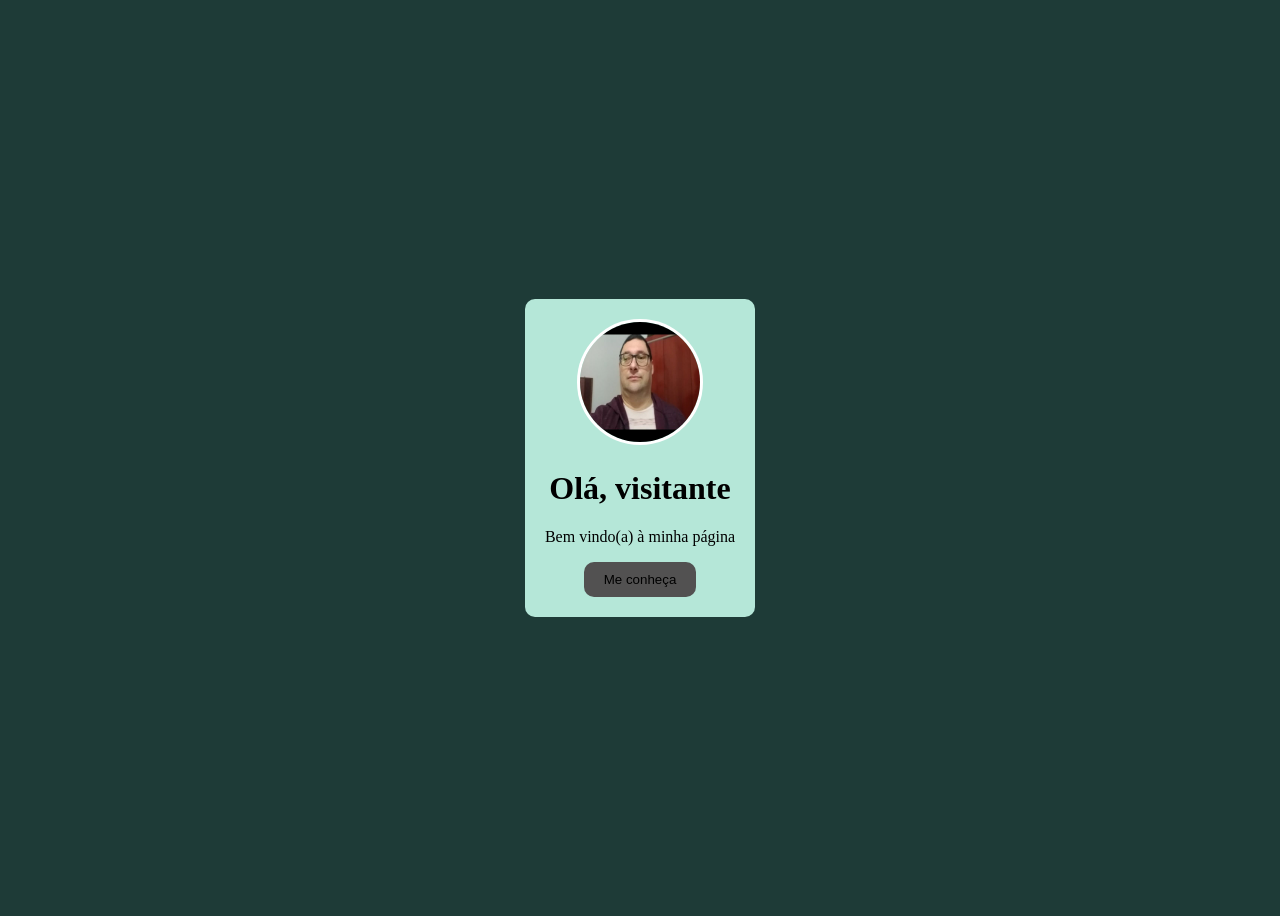
==== index.html @ 66ca4a99 "projeto 1" ====
<!DOCTYPE html> <!--documento html 5-->
<html lang="pt-br"> <!--elemento raiz-->
   <head> <!--cabeçalho-->
      <title> Cartão de Visita </title>
      <!--sistema de codificação português-->
      <meta charset="utf-8">
      <!--ligação para o CSS--> 
      <link rel="stylesheet" href="styles.css">
   </head>
   <body> <!--corpo-->
      <div class="cartao"> <!--divisão lógica-->
         <!--adicionar imagem-->
         <img src="daniel.jpg" alt="Não apareceu imagem" class="imagem">
        <!--cabeçalho nível 1-->
        <h1>Olá, visitante</h1>
        <!--criar parágrafo-->
        <p>
          Bem vindo(a) à minha página
        </p>
        <button> Me conheça </button>
      </div>
      <div>
      <!--
         <p class="cartao">
            Este é um exemplo de reuso
         </p>-->
      </div>
   </body>
</html>
---- styles.css ----
body {
    /* cor de fundo*/
    background-color: #1e3b37;
    /*flexbox*/
    display: flex;
    /*alinhamento horizontal*/
    justify-content: center;
    /*alinhamento na vertical*/
    align-items: center;
    /*ocupa a tela inteira*/
    height: 100vh;
}
/*para referenciar o class usamos "."*/
/*usamos class para reutilizar estilos,(usa a mesma caixa div)*/
.cartao {
    background-color:rgb(181, 231, 216);
    /* cantos arredondados */
    border-radius: 10px;
    /*espaçamento interno*/
    padding: 20px;
    /*alinhamento do texto na div*/
    text-align: center;
    
}
button{
    border: none;
    /*cor de fundo*/
    background-color: #525151;
    /*cor do texto*/
    color: black;
    /*cantos arredondados*/
    border-radius: 10px;
    /*espaçamento interno*/
    padding: 10px 20px;
    /*cria um cursor quando o mouse passa por cima*/
    cursor: pointer;
}
.imagem{
    /*largura*/
    width: 120px;
    /*altura*/
    height: 120px;
    /*cantos arredondados-foto circular*/
    border-radius: 50%;
    /*borda colorida, com espessura, tipo e cor*/
    border: 3px solid #fff
}
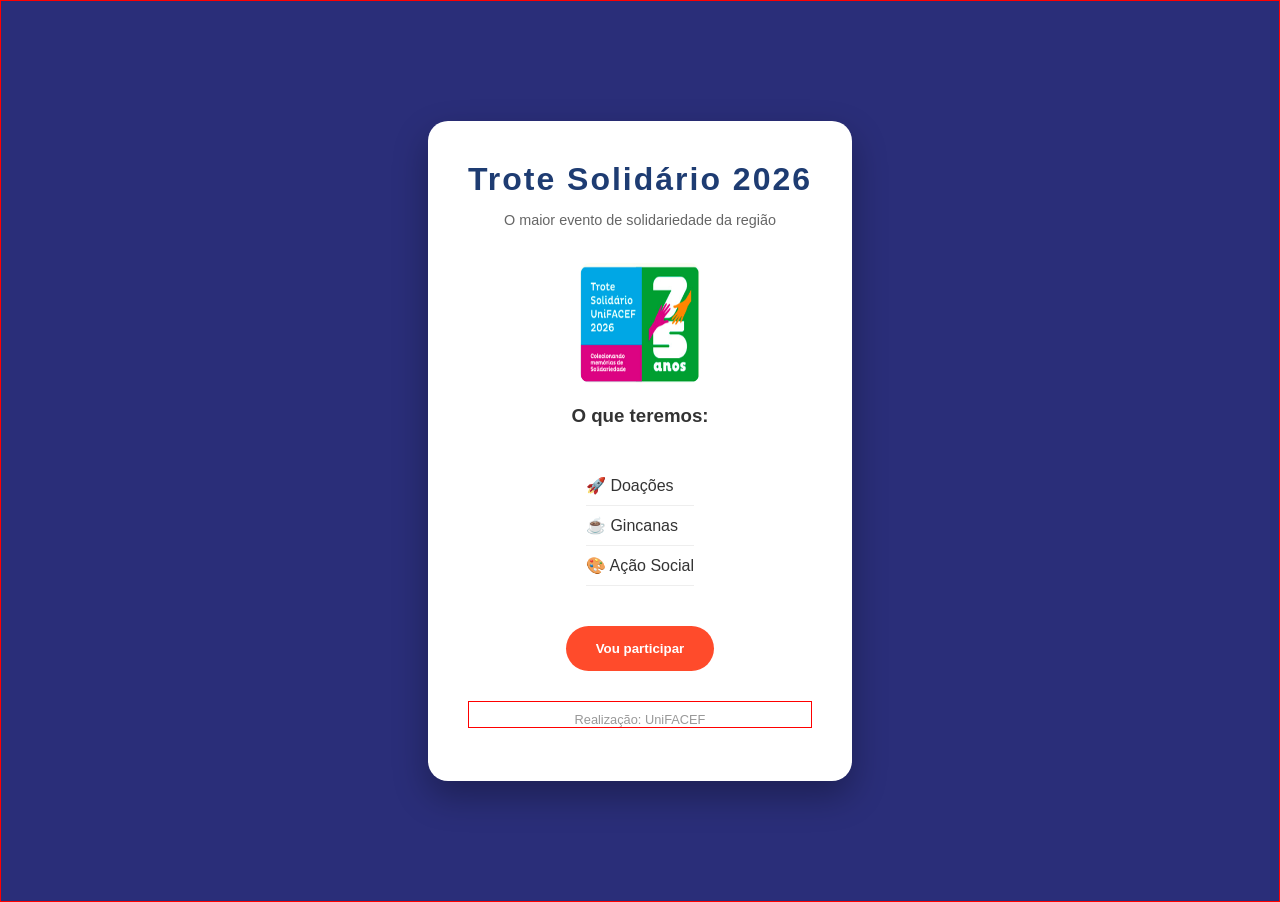
==== commit 27399cab: "Add files via upload" ====
--- a/index.html
+++ b/index.html
@@ -1,29 +1,32 @@
-<!DOCTYPE html> <!--documento html 5-->
-<html lang="pt-br"> <!--elemento raiz-->
-   <head> <!--cabeçalho-->
-      <title> Cartão de Visita </title>
-      <!--sistema de codificação português-->
-      <meta charset="utf-8">
-      <!--ligação para o CSS--> 
-      <link rel="stylesheet" href="styles.css">
-   </head>
-   <body> <!--corpo-->
-      <div class="cartao"> <!--divisão lógica-->
-         <!--adicionar imagem-->
-         <img src="daniel.jpg" alt="Não apareceu imagem" class="imagem">
-        <!--cabeçalho nível 1-->
-        <h1>Olá, visitante</h1>
-        <!--criar parágrafo-->
-        <p>
-          Bem vindo(a) à minha página
-        </p>
-        <button> Me conheça </button>
-      </div>
-      <div>
-      <!--
-         <p class="cartao">
-            Este é um exemplo de reuso
-         </p>-->
-      </div>
-   </body>
+<!DOCTYPE html>
+<html lang="pt-br">
+    <head>
+        <meta charset="UTF-8">
+        <link rel="stylesheet" href="trote.css">
+        <title>Trote Solidário 2026</title>
+    </head>
+    <body>
+        <div class="container">
+            <header>
+                <h1>Trote Solidário 2026</h1>
+                <p class="subtitulo">O maior evento de solidariedade da região</p>
+            </header>
+
+            <section class="conteudo">
+                <img src="trote.png" alt="Banner Tech" class="banner">
+                
+                <h3>O que teremos:</h3>
+                <ul>
+                    <li>🚀 Doações</li>
+                    <li>☕ Gincanas</li>
+                    <li>🎨 Ação Social</li>
+                </ul>
+            </section>
+
+            <footer>
+                <button class="btn-inscricao">Vou participar</button>
+                <p>Realização: UniFACEF</p>
+            </footer>
+        </div>
+    </body>
 </html>
--- a/trote.css
+++ b/trote.css
@@ -0,0 +1,84 @@
+/* Reset básico e fundo degradê */
+
+body {
+    border: 1px solid red; 
+    margin: 0;
+    padding: 0;
+    font-family: 'Segoe UI', Tahoma, Geneva, Verdana, sans-serif;
+    background: #2a2e79;
+    display: flex;
+    justify-content: center;
+    align-items: center;
+    min-height: 100vh;
+    color: #333;
+}
+
+/* Container principal empilhado */
+.container {
+    background-color: white;
+    padding: 40px;
+    border-radius: 20px;
+    box-shadow: 0 15px 35px rgba(0,0,0,0.3);
+    text-align: center;
+    max-width: 400px;
+    display: flex;
+     flex-direction: column; /*Empilha os itens um embaixo do outro */
+     gap: 20px;  /* Espaço entre header, section e footer */
+}
+
+/* Estilizando o cabeçalho */
+header h1 {
+    margin: 0;
+    color: #1e3c72;
+    letter-spacing: 2px; 
+}
+
+.subtitulo {
+    font-size: 0.9rem;
+    color: #666; 
+}
+
+/* Seção de Conteúdo e Lista */
+.banner {
+     width: 120px;
+    height: 120px;
+    border-radius: 10px;
+}
+
+ul {
+     list-style: none; /* Remove as bolinhas */
+     padding: 0; 
+     text-align: left; /*Alinha a lista à esquerda para ficar mais organizado */
+     margin: 20px auto;
+     display: inline-block; 
+}
+
+li {
+     padding: 10px 0; 
+     border-bottom: 1px solid #eee; /* Linha sutil entre itens */
+}
+
+/* Botão com efeito de estado */
+.btn-inscricao {
+     background-color: #ff4b2b;
+    color: white;
+    border: none;
+    padding: 15px 30px;
+    border-radius: 50px;
+    font-weight: bold;
+    cursor: pointer;
+    transition: 0.3s; 
+}
+
+.btn-inscricao:hover {
+    background-color: #ff416c;
+    transform: translateY(-3px); 
+}
+
+footer p {
+    border: 1px solid red;
+     font-size: 0.8rem;
+    margin-top: 30px;
+    color: #999; 
+    padding-top: 10px;
+}
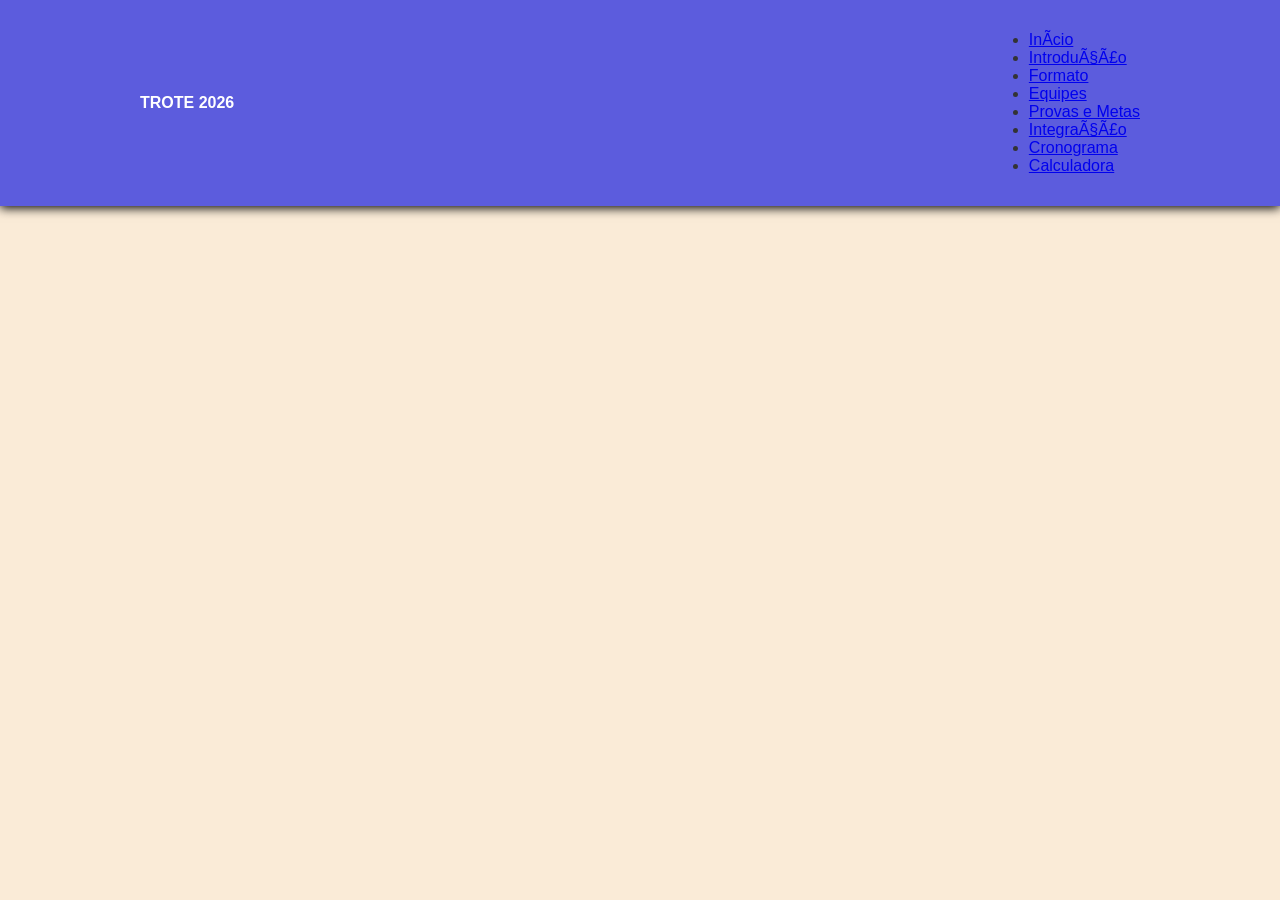
==== commit 87f46506: "Add files via upload" ====
--- a/index.html
+++ b/index.html
@@ -1,32 +1,39 @@
 <!DOCTYPE html>
-<html lang="pt-br">
-    <head>
-        <meta charset="UTF-8">
-        <link rel="stylesheet" href="trote.css">
-        <title>Trote Solidário 2026</title>
+<html>
+    <head lang="pt-br">
+       <title>Trote Solidário </title>
+       <meta charset="UFT-8">
+       <link rel="stylesheet" href="styles.css">
     </head>
     <body>
-        <div class="container">
-            <header>
-                <h1>Trote Solidário 2026</h1>
-                <p class="subtitulo">O maior evento de solidariedade da região</p>
-            </header>
+        <nav class="Menu"><!--Menu de navegação-->
+            <div class="menu-conteiner">
+                <a href="index.html" class="menu-logo"> Trote 2026</a>
+                <ul>
+                    <li> <a href="index.html"> Início</a></li>
+                    <li><a href="introducao.html"> Introdução </a></li>
+                    <li><a href="formato.html"> Formato</a></li>
+                    <li><a href="equipes.html"> Equipes </a></li>
+                    <li><a href="provas.html"> Provas e Metas </a></li>
+                    <li><a href="integracao.html"> Integração </a></li>
+                    <li><a href="cronograma.html"> Cronograma </a></li>
+                    <li><a href="calculadora.html"> Calculadora </a></li>
+                </ul>
+            </div>
 
-            <section class="conteudo">
-                <img src="trote.png" alt="Banner Tech" class="banner">
-                
-                <h3>O que teremos:</h3>
-                <ul>
-                    <li>🚀 Doações</li>
-                    <li>☕ Gincanas</li>
-                    <li>🎨 Ação Social</li>
-                </ul>
+        </nav>
+        <header>
+
+        </header>
+        <main><!--varios sections-->
+            <section>
+
+            </section>
+            <section>
+
             </section>
 
-            <footer>
-                <button class="btn-inscricao">Vou participar</button>
-                <p>Realização: UniFACEF</p>
-            </footer>
-        </div>
+        </main>
+
     </body>
 </html>
--- a/styles.css
+++ b/styles.css
@@ -0,0 +1,31 @@
+body {
+    margin: 0;
+    font-family:'Segoe UI', sans-serif;
+    background-color: antiquewhite;
+    color: #333;
+
+
+}
+.Menu{
+    background-color: rgb(92, 92, 221);
+    padding: 15px 0;
+    position: sticky; /*menu fixo, sempre no topo*/
+    top: 0; /*posição 0- posição acima*/
+    z-index: 1000; /*fica sempre por cima dos outros conteudos, qnt maior o nmr "mais por cima" fica*/
+    box-shadow: black 0 2px 10px ; /*caixa com sombra*/
+}
+.menu-conteiner{
+    max-width: 1000px;
+    margin: 0 auto;
+    display: flex;
+    justify-content: space-between;
+    align-items: center;
+    padding: 0 20px;
+}
+.menu-logo{
+    color: white;
+    text-decoration: none; /*link sem sublinhamento*/
+    font-weight: bold; /*negrito*/
+    font-size: 1, 2rem; /*1, 2 *16px*/
+    text-transform: uppercase; /*letra maiúscula*/
+}
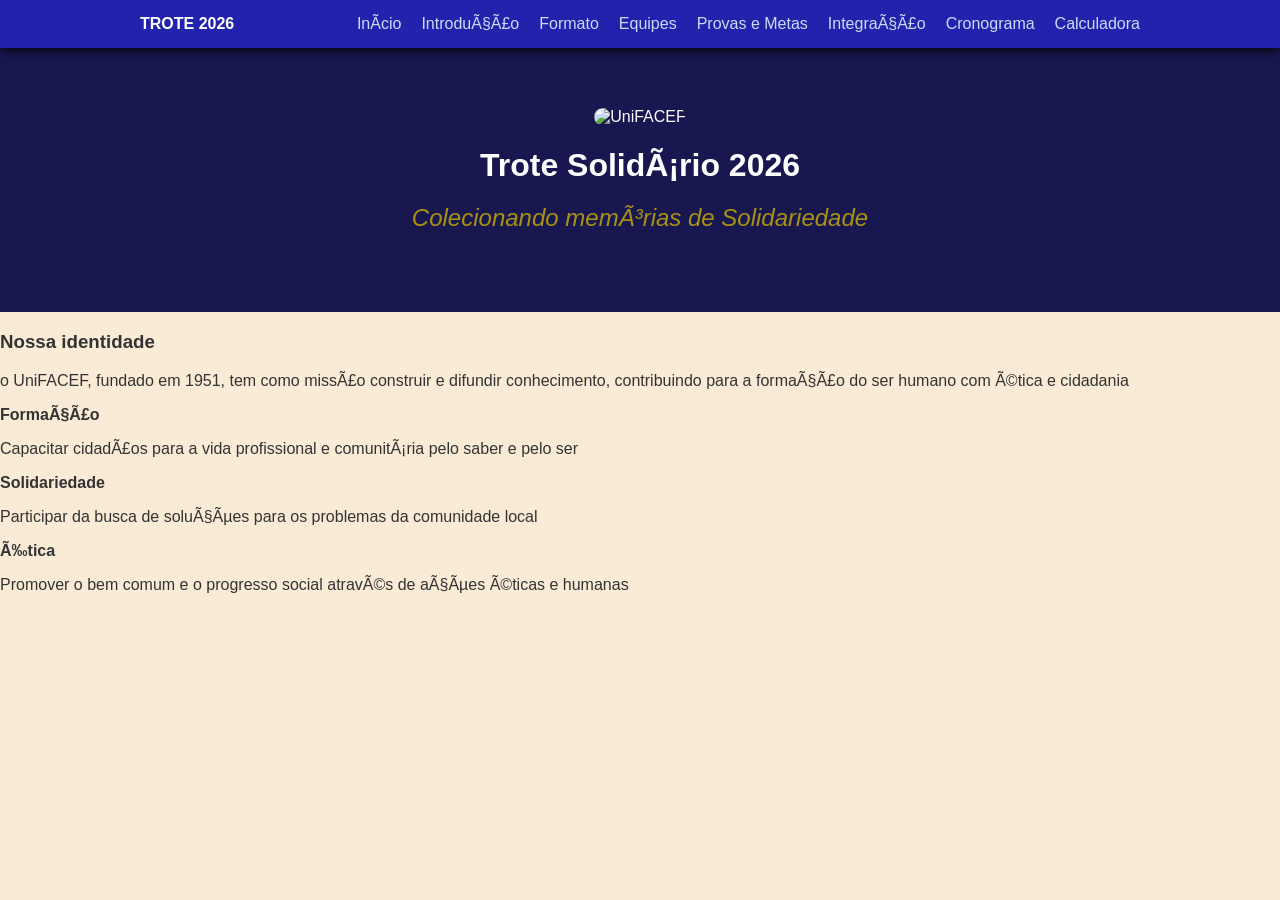
==== commit f5051f21: "Add files via upload" ====
--- a/index.html
+++ b/index.html
@@ -7,9 +7,9 @@
     </head>
     <body>
         <nav class="Menu"><!--Menu de navegação-->
-            <div class="menu-conteiner">
+            <div class="menu-container">
                 <a href="index.html" class="menu-logo"> Trote 2026</a>
-                <ul>
+                <ul class="lista">
                     <li> <a href="index.html"> Início</a></li>
                     <li><a href="introducao.html"> Introdução </a></li>
                     <li><a href="formato.html"> Formato</a></li>
@@ -22,12 +22,32 @@
             </div>
 
         </nav>
-        <header>
-
+        <header class="cabecalho">
+            <div class="cabecalho-container">
+                <img src="d:\Usuários\26751\Documents\intex\trote.png" alt="UniFACEF" class="cabecalho-logo">
+                <h1> Trote Solidário 2026</h1>
+                <h2> Colecionando memórias de Solidariedade</h2>
+            </div>
         </header>
-        <main><!--varios sections-->
-            <section>
-
+        <main class="principal"><!--varios sections-->
+            <section class="missao-valores">
+                <h3> Nossa identidade</h3>
+                <p> o UniFACEF, fundado em 1951, tem como missão construir e difundir conhecimento, 
+                    contribuindo para a formação do ser humano com ética e cidadania</p>
+            <div class="pilares-container">
+                <div class="pilar">
+                    <strong> Formação </strong>
+                    <p>Capacitar cidadãos para a vida profissional e comunitária pelo saber e pelo ser</p>
+                </div>
+                <div class="pilar">
+                    <strong> Solidariedade </strong>
+                    <p> Participar da busca de soluções para os problemas da comunidade local</p>
+                </div>
+                <div class="pilar">
+                    <strong> Ética </strong>
+                    <p> Promover o bem comum e o progresso social através de ações éticas e humanas</p>
+                </div>
+            </div>        
             </section>
             <section>
 
--- a/styles.css
+++ b/styles.css
@@ -7,14 +7,14 @@
 
 }
 .Menu{
-    background-color: rgb(92, 92, 221);
+    background-color: rgb(34, 34, 172);
     padding: 15px 0;
     position: sticky; /*menu fixo, sempre no topo*/
     top: 0; /*posição 0- posição acima*/
     z-index: 1000; /*fica sempre por cima dos outros conteudos, qnt maior o nmr "mais por cima" fica*/
     box-shadow: black 0 2px 10px ; /*caixa com sombra*/
 }
-.menu-conteiner{
+.menu-container{
     max-width: 1000px;
     margin: 0 auto;
     display: flex;
@@ -28,4 +28,40 @@
     font-weight: bold; /*negrito*/
     font-size: 1, 2rem; /*1, 2 *16px*/
     text-transform: uppercase; /*letra maiúscula*/
+}
+.lista{
+    list-style: none;/*tira as bolinhas*/
+    display:flex;/*alinha os itens*/
+    gap: 20px;/*espaço entre os elementos*/
+    margin: 0;/*barra curta*/
+    padding: 0;/*barra curta*/
+}
+.lista a{
+    color: #cbdcf7;
+    text-decoration: none;
+    font-size: 0,9rem;/*1 rem = 16 pixel*/
+    font-weight: 500;/*"peso" da fonte*/
+    transition: color 0.3s;/*muda a cor do link qnd o mouse passa por cima*/
+}
+.lista a:hover{
+    color: antiquewhite;
+}
+.cabecalho{
+    background-color: rgb(24, 23, 80);
+    color: #fff;
+    padding: 60px 20px;
+    margin: none;
+    text-align: center;
+}
+.cabecalho h1{
+    font-size: 2,5rem;
+    margin-bottom: 5px;
+}
+.cabecalho h2{
+    font-weight: 300;
+    font-style: italic;
+    color: rgb(168, 146, 18);
+}
+.cabecalho-logo{
+    border-radius: 10px;
 }
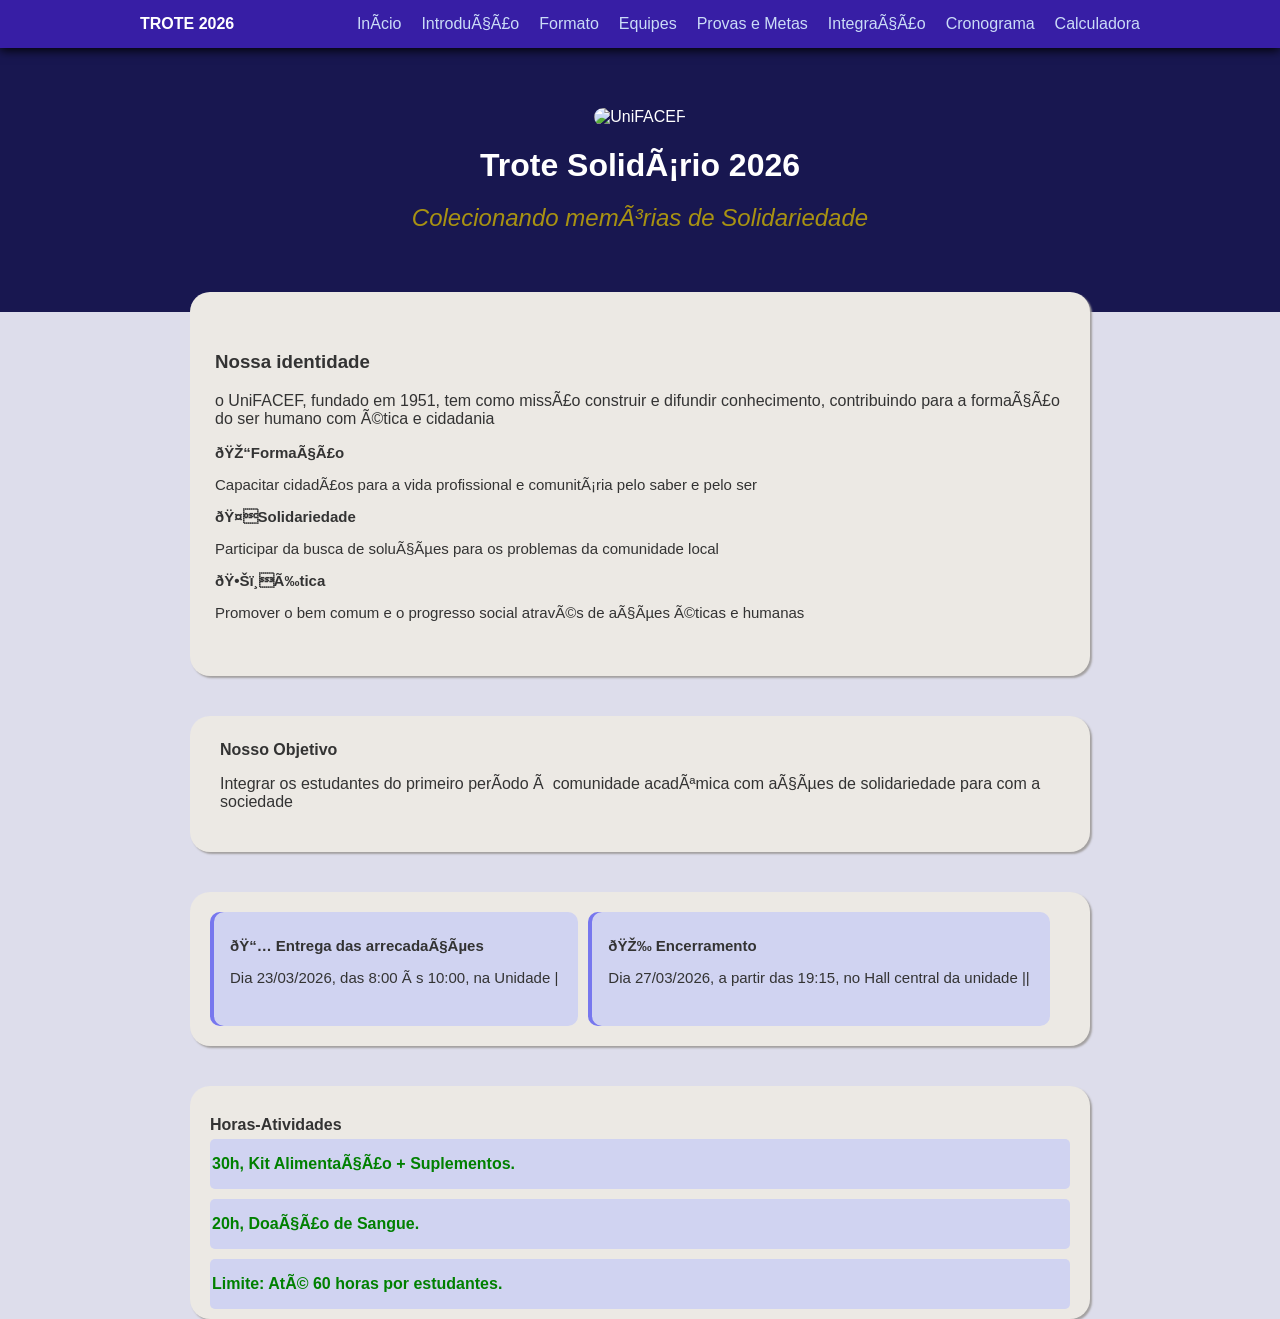
==== commit f3b5ed18: "Add files via upload" ====
--- a/index.html
+++ b/index.html
@@ -3,7 +3,7 @@
     <head lang="pt-br">
        <title>Trote Solidário </title>
        <meta charset="UFT-8">
-       <link rel="stylesheet" href="styles.css">
+       <link rel="stylesheet" href="style.css">
     </head>
     <body>
         <nav class="Menu"><!--Menu de navegação-->
@@ -24,7 +24,7 @@
         </nav>
         <header class="cabecalho">
             <div class="cabecalho-container">
-                <img src="d:\Usuários\26751\Documents\intex\trote.png" alt="UniFACEF" class="cabecalho-logo">
+                <img src="c:\Users\marci\OneDrive\Imagens\trote.jpg" alt="UniFACEF" class="cabecalho-logo">
                 <h1> Trote Solidário 2026</h1>
                 <h2> Colecionando memórias de Solidariedade</h2>
             </div>
@@ -36,22 +36,56 @@
                     contribuindo para a formação do ser humano com ética e cidadania</p>
             <div class="pilares-container">
                 <div class="pilar">
-                    <strong> Formação </strong>
+                    <strong> 🎓Formação </strong>
                     <p>Capacitar cidadãos para a vida profissional e comunitária pelo saber e pelo ser</p>
                 </div>
                 <div class="pilar">
-                    <strong> Solidariedade </strong>
+                    <strong> 🤝Solidariedade </strong>
                     <p> Participar da busca de soluções para os problemas da comunidade local</p>
                 </div>
                 <div class="pilar">
-                    <strong> Ética </strong>
+                    <strong> 🕊️Ética </strong>
                     <p> Promover o bem comum e o progresso social através de ações éticas e humanas</p>
                 </div>
-            </div>        
             </section>
-            <section>
+            </div> 
+            <div class="objetivos">
+                <section>
+                    <strong>Nosso Objetivo</strong>
+                    <p> Integrar os estudantes do primeiro período à comunidade 
+                    acadêmica com ações de solidariedade para com a sociedade</p>
+                </section>
+            </div>
+            <div class="data">
+                <div class="data-container">
+                    <section>
+                        <strong>📅 Entrega das arrecadações</strong>
+                        <p> Dia 23/03/2026, das 8:00 às 10:00, na Unidade |</p>
+                     </section>
+                </div>
+                <div class="encerramento">
+                    <section>
+                        <strong>🎉 Encerramento</strong>
+                        <p> Dia 27/03/2026, a partir das 19:15, 
+                            no Hall central da unidade ||</p>
+                    </section>
+                </div>
+            </div>
+            <div class="momento">
+                <section>
+                    <strong>Horas-Atividades</strong>
+                    <div class="um">
+                        <p>30h, Kit Alimentação + Suplementos.</p>
+                    </div>
+                    <div class="dois">
+                        <p>20h, Doação de Sangue.</p>
+                    </div>
+                    <div class="tres">
+                        <p>Limite: Até 60 horas por estudantes.</p>
+                    </div>
+                </section>
+            </div>
 
-            </section>
 
         </main>
 
--- a/style.css
+++ b/style.css
@@ -0,0 +1,156 @@
+body {
+    margin: 0;
+    font-family:'Segoe UI', sans-serif;
+    background-color: rgb(221, 221, 235);
+    color: #333;
+
+
+}
+.Menu{
+    background-color: rgb(55, 30, 165);
+    padding: 15px 0;
+    position: sticky; /*menu fixo, sempre no topo*/
+    top: 0; /*posição 0- posição acima*/
+    z-index: 1000; /*fica sempre por cima dos outros conteudos, qnt maior o nmr "mais por cima" fica*/
+    box-shadow: black 0 2px 10px ; /*caixa com sombra*/
+}
+.menu-container{
+    max-width: 1000px;
+    margin: 0 auto;
+    display: flex;
+    justify-content: space-between;
+    align-items: center;
+    padding: 0 20px;
+}
+.menu-logo{
+    color: white;
+    text-decoration: none; /*link sem sublinhamento*/
+    font-weight: bold; /*negrito*/
+    font-size: 1, 2rem; /*1, 2 *16px*/
+    text-transform: uppercase; /*letra maiúscula*/
+}
+.lista{
+    list-style: none;/*tira as bolinhas*/
+    display:flex;/*alinha os itens*/
+    gap: 20px;/*espaço entre os elementos*/
+    margin: 0;/*barra curta*/
+    padding: 0;/*barra curta*/
+}
+.lista a{
+    color: #cbdcf7;
+    text-decoration: none;
+    font-size: 0,9rem;/*1 rem = 16 pixel*/
+    font-weight: 500;/*"peso" da fonte*/
+    transition: color 0.3s;/*muda a cor do link qnd o mouse passa por cima*/
+}
+.lista a:hover{
+    color: antiquewhite;
+}
+.cabecalho{
+    background-color: rgb(24, 23, 80);
+    color: #fff;
+    padding: 60px 20px;
+    margin: none;
+    text-align: center;
+}
+.cabecalho h1{
+    font-size: 2,5rem;
+    margin-bottom: 5px;
+}
+.cabecalho h2{
+    font-weight: 300;
+    font-style: italic;
+    color: rgb(168, 146, 18);
+}
+.principal{
+    max-width: 900px;
+    margin: -40px auto 40px;
+    padding: 20px;
+
+    }
+.cabecalho-logo{
+    border-radius: 10px;
+}
+.missao-valores{
+    background-color: rgb(236, 233, 228);
+    padding: 40px 25px;
+    border-radius: 20px;
+    gap: 10px;
+    text-align: left;
+    box-shadow: #a3a0a0 2px 2px 2px;
+    margin: none;
+}
+.pilares-container{
+    gap: 10px;
+    font-size: 15px;
+}
+.objetivos{
+    background-color: rgb(236, 233, 228);
+    padding: 25px 30px;
+    border-radius: 20px;
+    gap: 10px;
+    text-align: left;
+    box-shadow: #a3a0a0 2px 2px 2px;
+    margin: 40px auto -40px;
+}
+.data{
+    display: flex;
+    padding: 20px 20px;
+    background-color: rgb(236, 233, 228);
+    border-radius: 20px;
+    gap: 10px;
+    margin: 80px auto -80px;
+    box-shadow: #a3a0a0 2px 2px 2px;
+}
+.data-container{
+    gap: 20px;
+    font-size: 15px;
+    background-color: rgb(208, 211, 241);
+    padding: 25px 20px;
+    border-radius: 10px;
+    box-shadow: inset rgb(119, 119, 238) 4px 0 0; /*sombra interna*/
+}
+.encerramento{
+    gap: 20px;
+    font-size: 15px;
+    background-color: rgb(208, 211, 241);
+    padding: 25px 20px;
+    border-radius: 10px;
+    box-shadow: inset rgb(119, 119, 238) 4px 0 0; /*sombra interna*/
+}
+.momento{
+    background-color: rgb(236, 233, 228);
+    padding: 30px 20px;
+    border-radius: 20px;
+    gap: 10px;
+    text-align: left;
+    box-shadow: #a3a0a0 2px 2px 2px;
+    margin: 120px auto -120px;
+}
+.um{
+     background-color: rgb(208, 211, 241);
+     border-radius: 5px;
+     padding: 0.05px 2px;
+     color: green;
+     margin: 5px auto 5px;
+     font-weight: bold;
+    
+}
+.dois{
+    background-color: rgb(208, 211, 241);
+    border-radius: 5px;
+    padding: 0.05px 2px;
+    color: green;
+    margin: 10px auto -10px;
+    font-weight: bold;
+}
+.tres{
+    background-color: rgb(208, 211, 241);
+    border-radius: 5px;
+    padding: 0.05px 2px;
+    color: green;
+    margin: 20px auto -20px;
+    font-weight: bold;
+    
+    
+}
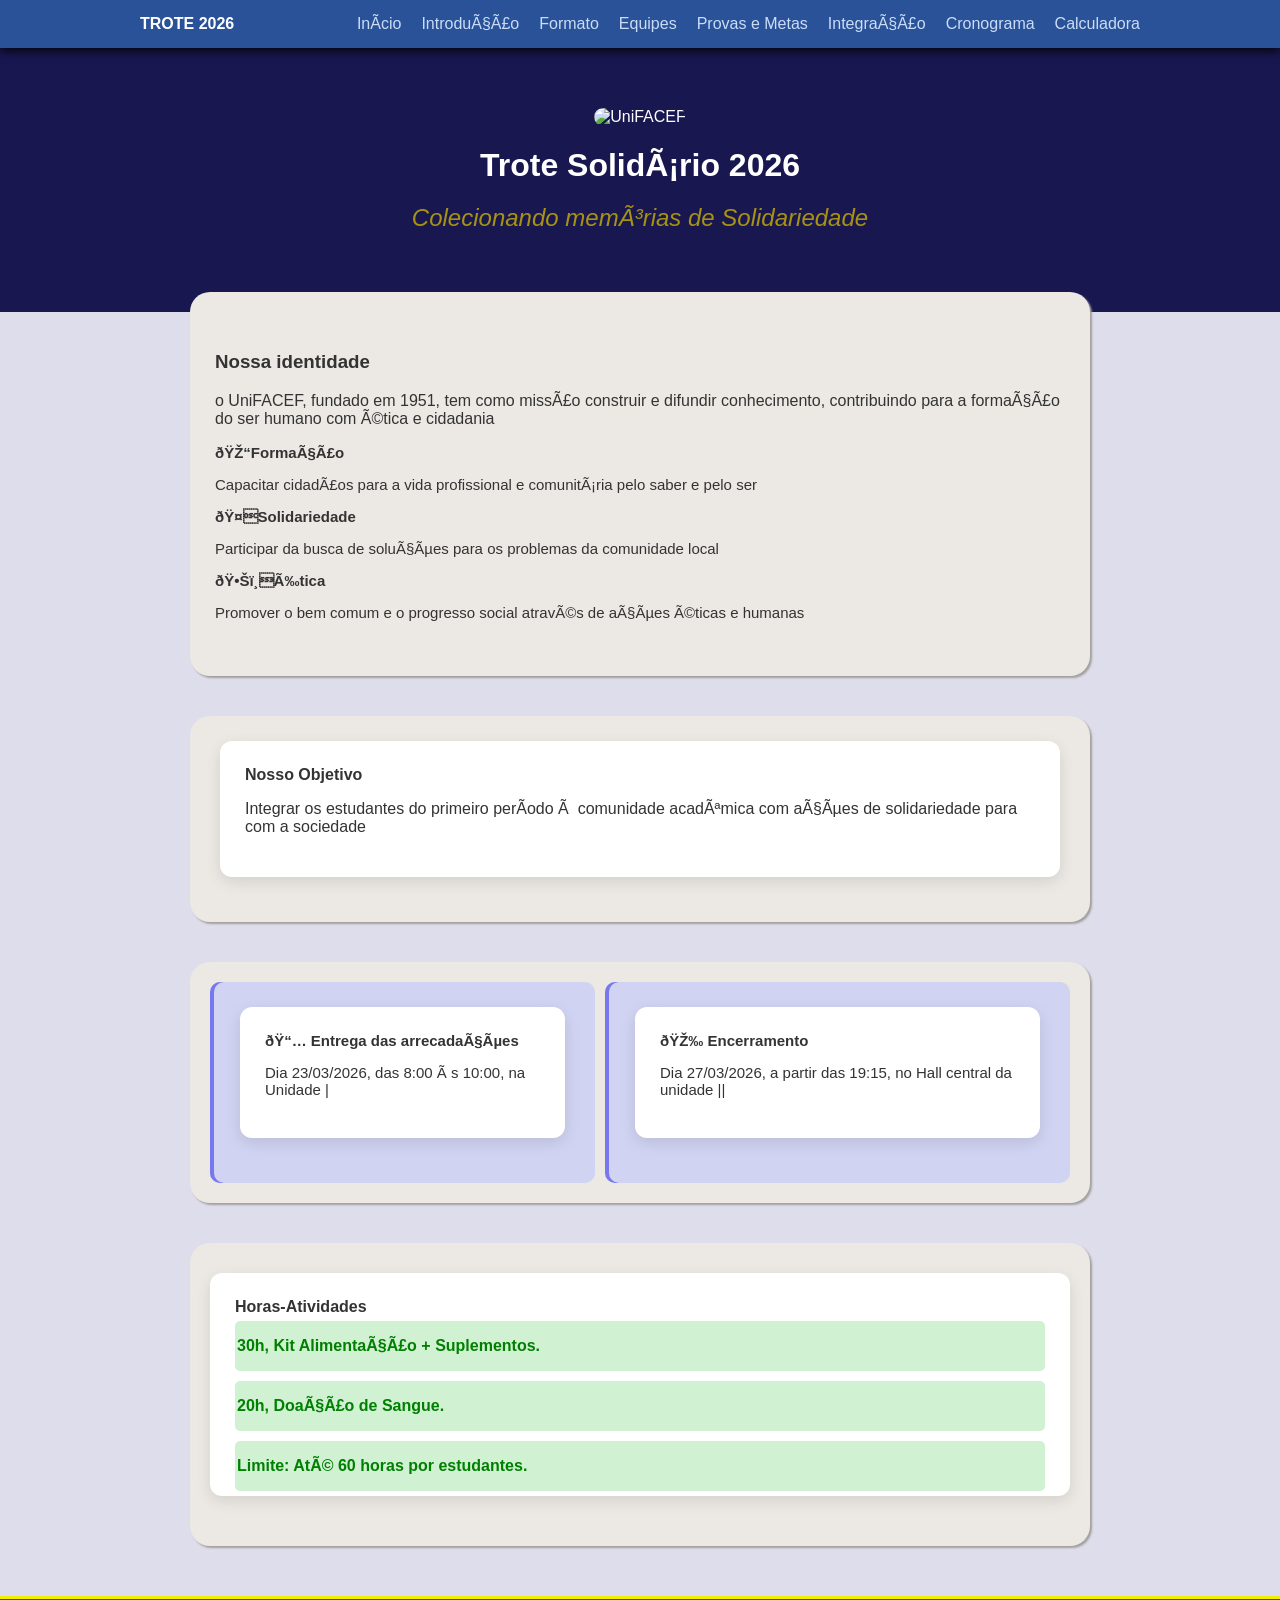
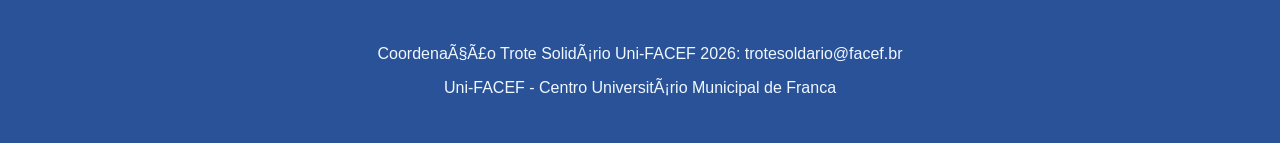
==== commit 0145e341: "Add files via upload" ====
--- a/index.html
+++ b/index.html
@@ -24,7 +24,7 @@
         </nav>
         <header class="cabecalho">
             <div class="cabecalho-container">
-                <img src="c:\Users\marci\OneDrive\Imagens\trote.jpg" alt="UniFACEF" class="cabecalho-logo">
+                <img src="d:\Usuários\26751\Documents\intex\trote.png" alt="UniFACEF" class="cabecalho-logo">
                 <h1> Trote Solidário 2026</h1>
                 <h2> Colecionando memórias de Solidariedade</h2>
             </div>
@@ -88,6 +88,9 @@
 
 
         </main>
-
+        <footer>
+            <p> Coordenação Trote Solidário Uni-FACEF 2026: trotesoldario@facef.br</p>
+            <p>Uni-FACEF - Centro Universitário Municipal de Franca</p>
+        </footer>
     </body>
 </html>
--- a/style.css
+++ b/style.css
@@ -7,7 +7,7 @@
 
 }
 .Menu{
-    background-color: rgb(55, 30, 165);
+    background-color: #2a5298;
     padding: 15px 0;
     position: sticky; /*menu fixo, sempre no topo*/
     top: 0; /*posição 0- posição acima*/
@@ -106,7 +106,7 @@
     gap: 20px;
     font-size: 15px;
     background-color: rgb(208, 211, 241);
-    padding: 25px 20px;
+    padding: 25px 30px;
     border-radius: 10px;
     box-shadow: inset rgb(119, 119, 238) 4px 0 0; /*sombra interna*/
 }
@@ -114,7 +114,7 @@
     gap: 20px;
     font-size: 15px;
     background-color: rgb(208, 211, 241);
-    padding: 25px 20px;
+    padding: 25px 30px;
     border-radius: 10px;
     box-shadow: inset rgb(119, 119, 238) 4px 0 0; /*sombra interna*/
 }
@@ -128,7 +128,7 @@
     margin: 120px auto -120px;
 }
 .um{
-     background-color: rgb(208, 211, 241);
+     background-color: rgb(208, 241, 210);
      border-radius: 5px;
      padding: 0.05px 2px;
      color: green;
@@ -137,7 +137,7 @@
     
 }
 .dois{
-    background-color: rgb(208, 211, 241);
+    background-color: rgb(208, 241, 210);
     border-radius: 5px;
     padding: 0.05px 2px;
     color: green;
@@ -145,12 +145,90 @@
     font-weight: bold;
 }
 .tres{
-    background-color: rgb(208, 211, 241);
+    background-color: rgb(208, 241, 210);
     border-radius: 5px;
     padding: 0.05px 2px;
     color: green;
     margin: 20px auto -20px;
-    font-weight: bold;
+    font-weight: bold;    
+}
+section {
+  
+    background: white;
+    margin-bottom: 20px;
+    padding: 25px;
+    border-radius: 12px;
+    box-shadow: 0 5px 15px rgba(0,0,0,0.1);
+}
+.texto-introducao{
+    line-height: 1,6;/*melhora a leitura do texto, procurar usar*/
+    margin-bottom: 20px;
+    text-align: justify;
     
+}
+.lista-valores{
     
+    list-style: none;
+    padding: 0;
+}
+.lista-valores li{
+    background: #cbdcf7;
+    padding: 15px;
+    margin-bottom: 10px;
+    border-radius: 8px;
+    border-left: 5px solid rgb(16, 16, 59);
+
+}
+table{
+    width: 100%;
+    border-collapse: collapse;
+    margin-top: 20px;
+    background: white;
+}
+th, td{/*celulas cabeçalho e corpo*/
+    padding: 15px;
+    text-align: left;
+    border-bottom: 1px solid #ddd;
+}
+th{
+    background-color: #2a5298;
+}
+tr :hover{
+ background-color: #f0ebeb;
+}
+.box-amarela{
+    width: 25px;
+    height: 25px;
+    border-radius: 4px;
+    background: yellow;
+}
+.itens{
+    align-items: center;
+    gap: 10px;
+    background-color: rgb(238, 222, 164);
+    padding: 10px;
+    border-radius: 10px;
+    border: 2px solid rgb(197, 170, 50);
+    border-style: dashed;
+}
+.suplementos{
+   padding: 20px 30px;
+   background-color: rgb(255, 228, 228);
+   border-left: red 5px solid;
+}
+h4{
+    color: rgb(158, 145, 23);
+}
+.M{
+    border-left: 5px solid #a5a202;
+    background-color:  rgb(250, 239, 205);
+}
+footer{
+    background-color: #2a5298;
+    border-top:solid #f1ee04;
+    text-align: center;
+    color: aliceblue;
+    gap: 10px;
+    padding: 30px;
+    margin-top: 150px;
 }
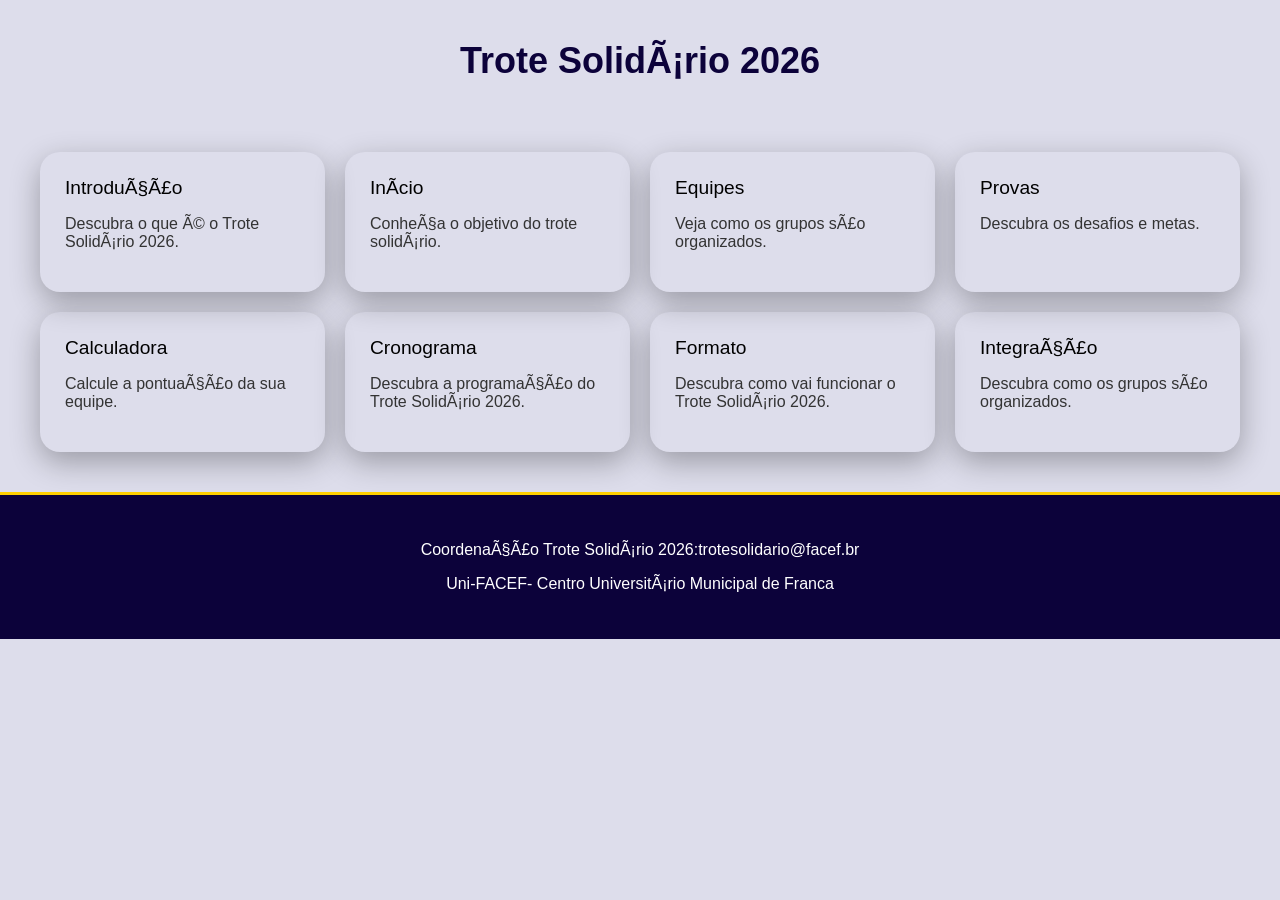
==== commit 103aa77c: "Add files via upload" ====
--- a/index.html
+++ b/index.html
@@ -6,91 +6,51 @@
        <link rel="stylesheet" href="style.css">
     </head>
     <body>
-        <nav class="Menu"><!--Menu de navegação-->
-            <div class="menu-container">
-                <a href="index.html" class="menu-logo"> Trote 2026</a>
-                <ul class="lista">
-                    <li> <a href="index.html"> Início</a></li>
-                    <li><a href="introducao.html"> Introdução </a></li>
-                    <li><a href="formato.html"> Formato</a></li>
-                    <li><a href="equipes.html"> Equipes </a></li>
-                    <li><a href="provas.html"> Provas e Metas </a></li>
-                    <li><a href="integracao.html"> Integração </a></li>
-                    <li><a href="cronograma.html"> Cronograma </a></li>
-                    <li><a href="calculadora.html"> Calculadora </a></li>
-                </ul>
+        <nav class="index"> <!-- Menu de navegação -->
+            <div class="indexzero">
+                <h1> Trote Solidário 2026 </h1>
+                
+        </nav>  
+        <div class="container">
+            <div class="card">
+                <a href="introducao.html">Introdução</a>
+                <p>Descubra o que é o Trote Solidário 2026.</p>
+            </div>
+            <div class="card">
+                <a href="inicio.html">Início</a>
+                <p>Conheça o objetivo do trote solidário.</p>
             </div>
 
-        </nav>
-        <header class="cabecalho">
-            <div class="cabecalho-container">
-                <img src="d:\Usuários\26751\Documents\intex\trote.png" alt="UniFACEF" class="cabecalho-logo">
-                <h1> Trote Solidário 2026</h1>
-                <h2> Colecionando memórias de Solidariedade</h2>
-            </div>
-        </header>
-        <main class="principal"><!--varios sections-->
-            <section class="missao-valores">
-                <h3> Nossa identidade</h3>
-                <p> o UniFACEF, fundado em 1951, tem como missão construir e difundir conhecimento, 
-                    contribuindo para a formação do ser humano com ética e cidadania</p>
-            <div class="pilares-container">
-                <div class="pilar">
-                    <strong> 🎓Formação </strong>
-                    <p>Capacitar cidadãos para a vida profissional e comunitária pelo saber e pelo ser</p>
-                </div>
-                <div class="pilar">
-                    <strong> 🤝Solidariedade </strong>
-                    <p> Participar da busca de soluções para os problemas da comunidade local</p>
-                </div>
-                <div class="pilar">
-                    <strong> 🕊️Ética </strong>
-                    <p> Promover o bem comum e o progresso social através de ações éticas e humanas</p>
-                </div>
-            </section>
-            </div> 
-            <div class="objetivos">
-                <section>
-                    <strong>Nosso Objetivo</strong>
-                    <p> Integrar os estudantes do primeiro período à comunidade 
-                    acadêmica com ações de solidariedade para com a sociedade</p>
-                </section>
-            </div>
-            <div class="data">
-                <div class="data-container">
-                    <section>
-                        <strong>📅 Entrega das arrecadações</strong>
-                        <p> Dia 23/03/2026, das 8:00 às 10:00, na Unidade |</p>
-                     </section>
-                </div>
-                <div class="encerramento">
-                    <section>
-                        <strong>🎉 Encerramento</strong>
-                        <p> Dia 27/03/2026, a partir das 19:15, 
-                            no Hall central da unidade ||</p>
-                    </section>
-                </div>
-            </div>
-            <div class="momento">
-                <section>
-                    <strong>Horas-Atividades</strong>
-                    <div class="um">
-                        <p>30h, Kit Alimentação + Suplementos.</p>
-                    </div>
-                    <div class="dois">
-                        <p>20h, Doação de Sangue.</p>
-                    </div>
-                    <div class="tres">
-                        <p>Limite: Até 60 horas por estudantes.</p>
-                    </div>
-                </section>
+            <div class="card">
+                <a href="equipes.html">Equipes</a>
+                <p>Veja como os grupos são organizados.</p>
             </div>
 
-
-        </main>
+            <div class="card">
+                <a href="provas.html">Provas</a>
+                <p>Descubra os desafios e metas.</p>
+            </div>
+            <div class="card">
+                <a href="calculadora.html">Calculadora</a>
+                <p>Calcule a pontuação da sua equipe.</p>
+            </div>
+            <div class="card">
+                <a href="cronograma.html">Cronograma</a>
+                <p>Descubra a programação do Trote Solidário 2026.</p>
+            </div>
+            <div class="card">
+                <a href="formato.html">Formato</a>
+                <p>Descubra como vai funcionar o Trote Solidário 2026.</p>
+            </div>
+            <div class="card">
+                <a href="integracao.html">Integração</a>
+                <p>Descubra como os grupos são organizados.</p>
+            </div>
+        </div>
         <footer>
-            <p> Coordenação Trote Solidário Uni-FACEF 2026: trotesoldario@facef.br</p>
-            <p>Uni-FACEF - Centro Universitário Municipal de Franca</p>
+            <p>Coordenação Trote Solidário 2026:trotesolidario@facef.br</p>
+            <p> Uni-FACEF- Centro Universitário Municipal de Franca</p>
         </footer>
+        
     </body>
 </html>
--- a/style.css
+++ b/style.css
@@ -6,8 +6,58 @@
 
 
 }
+
+.btn {
+  padding: 12px 25px;
+  background: var(--secondary);
+  border: none;
+  border-radius: 10px;
+  color: white;
+  cursor: pointer;
+  transition: 0.3s;
+}
+.btn a{
+    color: rgb(0, 0, 0);
+    text-decoration: none;
+}
+.btn:hover {
+  background: var(--accent);
+}
+
+/* CARDS */
+.container {
+  display: grid;
+  grid-template-columns: repeat(auto-fit, minmax(250px, 1fr));
+  gap: 20px;
+  padding: 40px;
+}
+.container a{
+    text-decoration: none;
+    color: rgb(0, 0, 0);
+    font-size: larger;
+}
+.card {
+    background: var(--card);
+    padding: 25px;
+    border-radius: 20px;
+    box-shadow: 0 10px 30px rgba(0,0,0,0.3);
+    transition: transform 0.3s;
+    
+}
+
+.card:hover {
+  transform: translateY(-10px);
+}
+
+.card h3 {
+  margin-bottom: 10px;
+  color: var(--accent);
+}
+
 .Menu{
-    background-color: #2a5298;
+    background: rgba(255, 255, 255, 0.1);
+    backdrop-filter: blur(10px);
+    border-radius: 15px;
     padding: 15px 0;
     position: sticky; /*menu fixo, sempre no topo*/
     top: 0; /*posição 0- posição acima*/
@@ -23,7 +73,8 @@
     padding: 0 20px;
 }
 .menu-logo{
-    color: white;
+    
+    color: rgb(1, 9, 85);
     text-decoration: none; /*link sem sublinhamento*/
     font-weight: bold; /*negrito*/
     font-size: 1, 2rem; /*1, 2 *16px*/
@@ -37,7 +88,7 @@
     padding: 0;/*barra curta*/
 }
 .lista a{
-    color: #cbdcf7;
+    color: #001f50;
     text-decoration: none;
     font-size: 0,9rem;/*1 rem = 16 pixel*/
     font-weight: 500;/*"peso" da fonte*/
@@ -47,8 +98,8 @@
     color: antiquewhite;
 }
 .cabecalho{
-    background-color: rgb(24, 23, 80);
-    color: #fff;
+    background-color: rgb(12, 2, 58);
+    color: #ffffff;
     padding: 60px 20px;
     margin: none;
     text-align: center;
@@ -60,7 +111,7 @@
 .cabecalho h2{
     font-weight: 300;
     font-style: italic;
-    color: rgb(168, 146, 18);
+    color: #ffffff
 }
 .principal{
     max-width: 900px;
@@ -72,7 +123,6 @@
     border-radius: 10px;
 }
 .missao-valores{
-    background-color: rgb(236, 233, 228);
     padding: 40px 25px;
     border-radius: 20px;
     gap: 10px;
@@ -84,29 +134,20 @@
     gap: 10px;
     font-size: 15px;
 }
-.objetivos{
-    background-color: rgb(236, 233, 228);
-    padding: 25px 30px;
-    border-radius: 20px;
-    gap: 10px;
-    text-align: left;
-    box-shadow: #a3a0a0 2px 2px 2px;
-    margin: 40px auto -40px;
-}
 .data{
     display: flex;
     padding: 20px 20px;
-    background-color: rgb(236, 233, 228);
+    background-color: rgb(255, 255, 255);
     border-radius: 20px;
     gap: 10px;
-    margin: 80px auto -80px;
+    margin: auto ;
     box-shadow: #a3a0a0 2px 2px 2px;
 }
 .data-container{
     gap: 20px;
     font-size: 15px;
     background-color: rgb(208, 211, 241);
-    padding: 25px 30px;
+    padding: 25px 20px;
     border-radius: 10px;
     box-shadow: inset rgb(119, 119, 238) 4px 0 0; /*sombra interna*/
 }
@@ -114,46 +155,44 @@
     gap: 20px;
     font-size: 15px;
     background-color: rgb(208, 211, 241);
-    padding: 25px 30px;
+    padding: 25px 20px;
     border-radius: 10px;
     box-shadow: inset rgb(119, 119, 238) 4px 0 0; /*sombra interna*/
 }
 .momento{
-    background-color: rgb(236, 233, 228);
-    padding: 30px 20px;
-    border-radius: 20px;
     gap: 10px;
     text-align: left;
-    box-shadow: #a3a0a0 2px 2px 2px;
-    margin: 120px auto -120px;
+    margin: 20px auto -20px ;
 }
 .um{
-     background-color: rgb(208, 241, 210);
+     background-color: rgb(208, 211, 241);
      border-radius: 5px;
      padding: 0.05px 2px;
-     color: green;
+     color:  rgb(12, 2, 58);
      margin: 5px auto 5px;
      font-weight: bold;
     
 }
 .dois{
-    background-color: rgb(208, 241, 210);
+    background-color: rgb(208, 211, 241);
     border-radius: 5px;
     padding: 0.05px 2px;
-    color: green;
+    color:  rgb(12, 2, 58);
     margin: 10px auto -10px;
     font-weight: bold;
 }
 .tres{
-    background-color: rgb(208, 241, 210);
+    background-color: rgb(208, 211, 241);
     border-radius: 5px;
     padding: 0.05px 2px;
-    color: green;
+    color:  rgb(12, 2, 58);
     margin: 20px auto -20px;
-    font-weight: bold;    
+    font-weight: bold;
+    
+    
 }
 section {
-  
+    margin: auto;
     background: white;
     margin-bottom: 20px;
     padding: 25px;
@@ -191,10 +230,8 @@
     border-bottom: 1px solid #ddd;
 }
 th{
-    background-color: #2a5298;
-}
-tr :hover{
- background-color: #f0ebeb;
+    background-color:  rgb(12, 2, 58);
+    color: white;
 }
 .box-amarela{
     width: 25px;
@@ -205,30 +242,197 @@
 .itens{
     align-items: center;
     gap: 10px;
-    background-color: rgb(238, 222, 164);
+    background-color: rgb(248, 228, 163);
     padding: 10px;
     border-radius: 10px;
-    border: 2px solid rgb(197, 170, 50);
+    border: 2px solid yellow;
     border-style: dashed;
 }
 .suplementos{
    padding: 20px 30px;
-   background-color: rgb(255, 228, 228);
-   border-left: red 5px solid;
+   background-color: rgb(231, 228, 255);
+   border-left: 5px solid  rgb(12, 2, 58);
 }
 h4{
     color: rgb(158, 145, 23);
 }
 .M{
-    border-left: 5px solid #a5a202;
-    background-color:  rgb(250, 239, 205);
-}
-footer{
-    background-color: #2a5298;
-    border-top:solid #f1ee04;
+    border-left: 5px solid  rgb(12, 2, 58);
+    background: #fdffdd;
+}
+.etapa{
+    display: flex;
+    padding: 0%;
+    gap: 2px;
+}
+.etapas{
+    border-left: 5px solid  rgb(12, 2, 58);
+    background: #e7ecf5;
+    border-radius: 5px;
+    padding: 20px 15px;
+}
+.box-cinza {
+    width: 25px; height: 25px;
+    border-radius: 4px;
+    background: gray;
+}
+.box-laranja{
+    width: 25px; height: 25px;
+    border-radius: 4px;
+    background: orange;
+}
+.box-marrom{
+    width: 25px; height: 25px;
+    border-radius: 4px;
+    background: brown;
+}
+.box-preto{
+    width: 25px; height: 25px;
+    border-radius: 4px;
+    background: black;
+}
+.box-rosa{
+    width: 25px; height: 25px;
+    border-radius: 4px;
+    background: rgb(255, 0, 212);
+}
+.box-roxo{
+    width: 25px; height: 25px;
+    border-radius: 4px;
+    background: rgb(109, 0, 109);
+}
+.box-verde{
+    width: 25px; height: 25px;
+    border-radius: 4px;
+    background: greenyellow;
+}
+.box-vermelho{
+    width: 25px; height: 25px;
+    border-radius: 4px;
+    background: red;
+}
+.evento{
+    margin-bottom: 25px;/*espacamento fora da borda*/
+    position: relative;/*"flutuar na página"*/
+}
+.evento ::before{/*elemento fantasma-aparece como primeiro elemento*/
+    content: ""; /*"modo arquiteto-necessário para colocar a linha do lado*/
+    width: 12px;
+    height: 12px;
+    background: rgb(255, 43, 43);
+    border-radius: 50%;
+    position: absolute;
+    left: -28px;
+    top: 5px;
+}
+.timeline{
+    border-left: 3px solid rgb(12, 2, 58);
+    padding-left: 20px;
+    margin-top: 20px;
+}
+.grid-locais{
+    display: flex;
+    gap: 20px;
+}
+.unidade{
+    flex: 1;/*ocupa toda a área da div*/
+    background: #f0ebeb;
+    border-radius: 8px;
+    padding: 15px;
+    border: 1px solid #ccc8c8;
+}
+.unidade h4{
+    color:  rgb(12, 2, 58);
+    margin-top: 0;
+}
+.formato tr{
+    gap: 10px;
+}
+.ul{
+    list-style: none;
+    padding: 0;
+    gap: 2px;
+}
+.li{
+    background: #e3edfc;
+    padding: 2px;
+    margin-bottom: 5px;
+    border-radius: 8px;
+    border-left: 5px solid  rgb(12, 2, 58);
+}
+.mascote{
+    list-style: none;
+    padding: 5px;
+    color: rgb(158, 145, 23);
+}
+.mascote li{
+    padding: 10px;
+    
+}
+.coluna{
+    flex: 1;
+}
+.u{
+    list-style: none;
+}
+.tabela{
+  display: flex;
+  color: rgb(158, 145, 23);
+}
+footer {
+    background-color:rgb(12, 2, 58);
+    border-top: solid #ffd000;
     text-align: center;
-    color: aliceblue;
+    color: white;
     gap: 10px;
     padding: 30px;
-    margin-top: 150px;
-}+}
+.index{
+    color: rgb(0, 0, 0);
+    font-size: 0.9rem;
+    margin-top: 10px;
+    justify-content: center;
+    align-items:self-end;
+    gap: 10px;
+    gap: 100px;
+    display:flex;
+}
+
+.indexzero{
+    font-family: 'Segoe UI', sans-serif;
+    color: rgb(12, 2, 58);
+    font-size:x-large;
+}
+
+.index-logo{
+    width: 150px;
+
+}
+.form-group{
+     margin-bottom: 15px;
+    display: flex;
+    flex-direction: column;
+}
+input, select {
+    padding: 10px;
+    border-radius: 5px;
+    border: 1px solid #ccc;
+    width: 100px;
+}
+button {
+    background-color: #27ae60;
+    color: white;
+    padding: 10px 20px;
+    border: none;
+    border-radius: 5px;
+    cursor: pointer;
+    font-weight: bold;
+}
+.resultado-box {
+    margin-top: 20px;
+    padding: 15px;
+    background-color: #eef5ff;
+    border-left: 5px solid #1e3c72;
+    font-weight: bold;
+    font-size: 1.2rem;
+}
